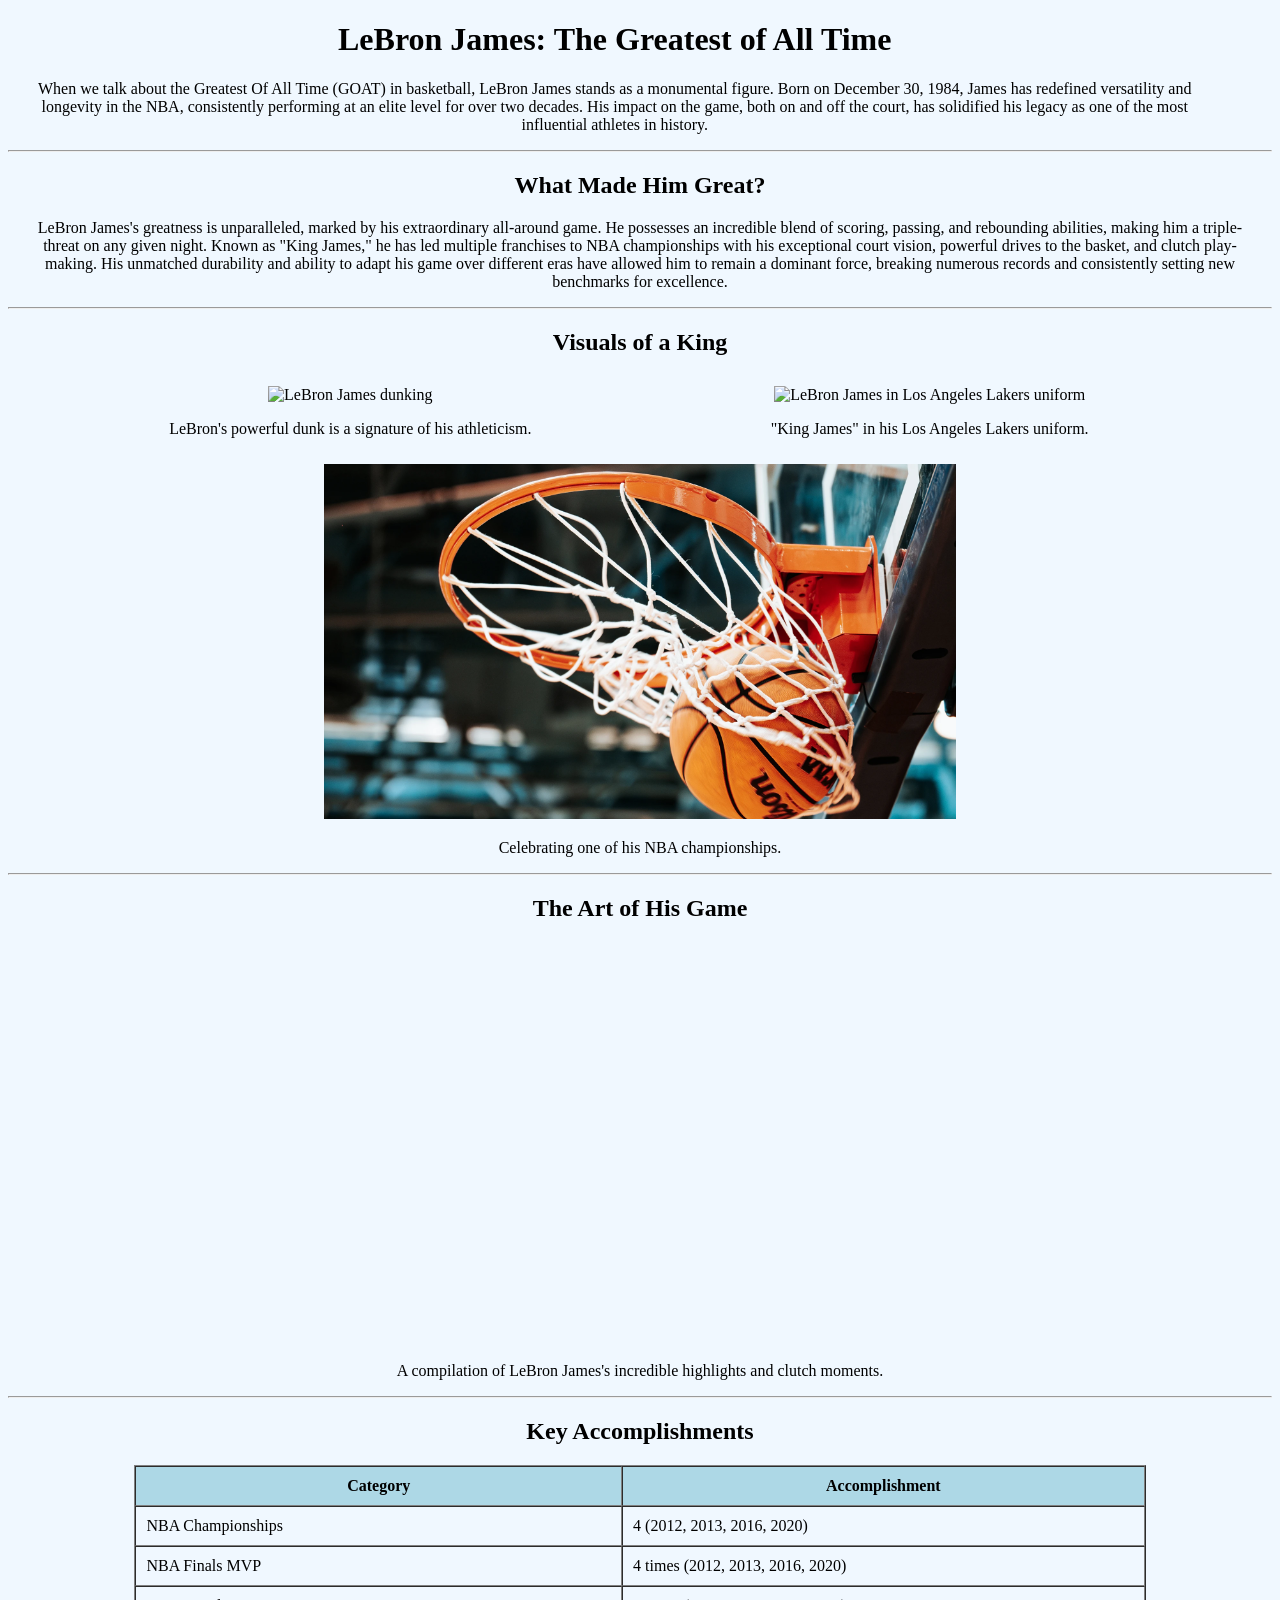
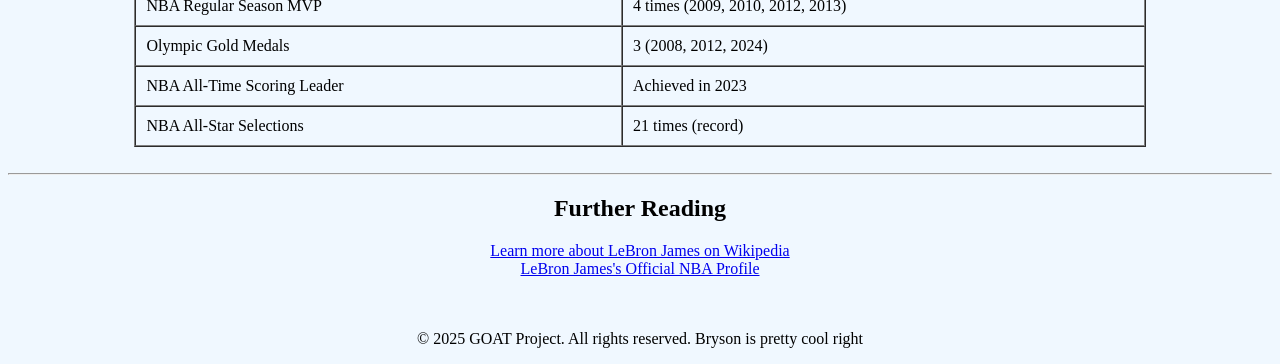
==== index.html @ 49a22297 "Adding the css" ====
<!DOCTYPE html>
<html lang="en">

<head>
    <meta charset="UTF-8">
    <meta name="viewport" content="width=device-width, initial-scale=1.0">
    <title>LeBron James : The Greatest of All Time aka the goat baby by Bryson Flowers</title>
</head>

<body bgcolor="#F0F8FF">

    <center style="width: 96%;">
        <h1>LeBron James: The Greatest of All Time</h1>
        <p>
            When we talk about the Greatest Of All Time (GOAT) in basketball, LeBron James stands as a
            monumental figure.
            Born on December 30, 1984, James has redefined versatility and longevity in the NBA, consistently performing
            at an elite level for over two decades.
            His impact on the game, both on and off the court, has solidified his legacy as one of the most influential
            athletes in history.
        </p>
    </center>

    <hr>

    <center>
        <h2>What Made Him Great?</h2>
    </center>

    <center>
        <p style="width: 96%;">
            LeBron James's greatness is unparalleled, marked by his extraordinary all-around game.
            He possesses an incredible blend of scoring, passing, and rebounding abilities, making him a triple-threat
            on any given night.
            Known as "King James," he has led multiple franchises to NBA championships with his exceptional court
            vision, powerful drives to the basket, and clutch play-making.
            His unmatched durability and ability to adapt his game over different eras have allowed him to remain a
            dominant force, breaking numerous records and consistently setting new benchmarks for excellence.
        </p>
    </center>

    <hr>

    <center>
        <h2>Visuals of a King</h2>
    </center>

    <center>
        <table border="0" cellpadding="10" cellspacing="0">
            <tr>
                <td align="center" width="33%">
                    <img src="images/21f2878f8be54364a060e1148e7326ca.webp" alt="LeBron James dunking"
                        width="75%" height="20%">
                    <p>LeBron's powerful dunk is a signature of his athleticism.</p>
                </td>
                <td align="center" width="33%" height="44%">
                    <img src="images/images (2).jpeg" alt="LeBron James in Los Angeles Lakers uniform"
                        width="75%" height="25%">
                    <p>"King James" in his Los Angeles Lakers uniform.</p>
                </td>
            </tr>
        </table>
    </center>
    <center>
    <td align=" center" width="33%" height="44%">
        <img src="images/tisWJFVMHqTBVj6XCmDGzwT9TuChBP9Mbw9tx6DX.webp" alt="LeBron James celebrating a championship"
            width="50%" height="50%">
        <p>Celebrating one of his NBA championships.</p>
    </td>
    </center>

    <hr>

    <center>
        <h2>The Art of His Game</h2>
    </center>


    <center>
        <!-- My stuff is pretty right :) -->
        <iframe width="700" height="400" src="https://www.youtube.com/embed/0TF2vQ-Uc34" frameborder="0"
            allow="accelerometer; autoplay; clipboard-write; encrypted-media; gyroscope; picture-in-picture"
            allowfullscreen></iframe>
        <p>A compilation of LeBron James's incredible highlights and clutch moments.</p>
    </center>

    <hr>

    <center>
        <h2>Key Accomplishments </h2>
    </center>

    <center>
        <table border="1" cellpadding="10" cellspacing="0" width="80%">
            <tr bgcolor="#ADD8E6">
                <th>Category</th>
                <th>Accomplishment</th>
            </tr>
            <tr>
                <td>NBA Championships</td>
                <td>4 (2012, 2013, 2016, 2020)</td>
            </tr>
            <tr bgcolor="#F0F8FF">
                <td>NBA Finals MVP</td>
                <td>4 times (2012, 2013, 2016, 2020)</td>
            </tr>
            <tr>
                <td>NBA Regular Season MVP</td>
                <td>4 times (2009, 2010, 2012, 2013)</td>
            </tr>
            <tr bgcolor="#F0F8FF">
                <td>Olympic Gold Medals</td>
                <td>3 (2008, 2012, 2024)</td>
            </tr>
            <tr>
                <td>NBA All-Time Scoring Leader</td>
                <td>Achieved in 2023</td>
            </tr>
            <tr>
                <td>NBA All-Star Selections</td>
                <td>21 times (record)</td>
            </tr>
        </table>
    </center>

    <Center>
        <br>
    </Center>

    <hr>

    <center>
        <h2>Further Reading</h2>
    </center>


    <center>

        <div>
            <a href=" https://en.wikipedia.org/wiki/LeBron_James" target="_blank">
                Learn more about LeBron James on Wikipedia
            </a>
        </div>

        <div>
            <a href="https://www.nba.com/player/2544/lebron-james" target="_blank">
                LeBron James's Official NBA Profile
            </a>
        </div>


    </center>

    <br><br>
    <center>
        <p>&copy; 2025 GOAT Project. All rights reserved. Bryson is pretty cool right</p>
    </center>

</body>

</html>
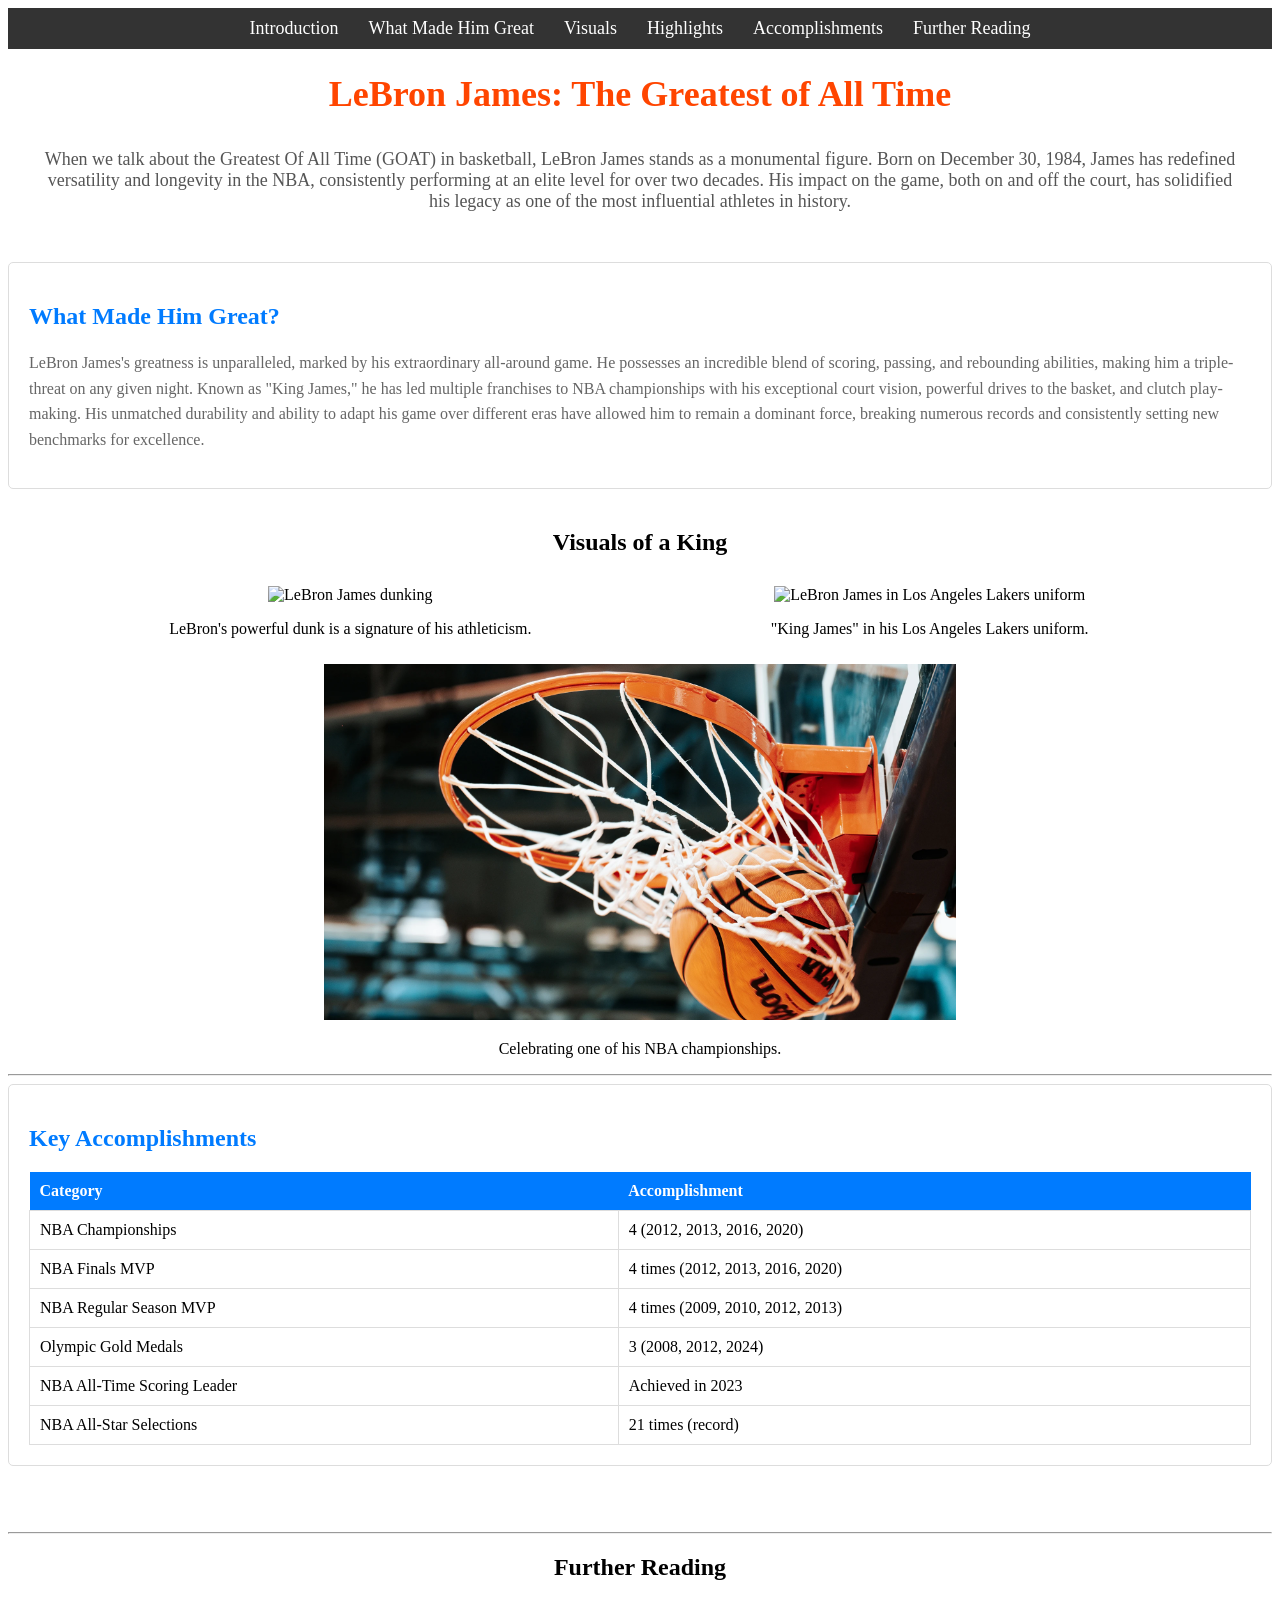
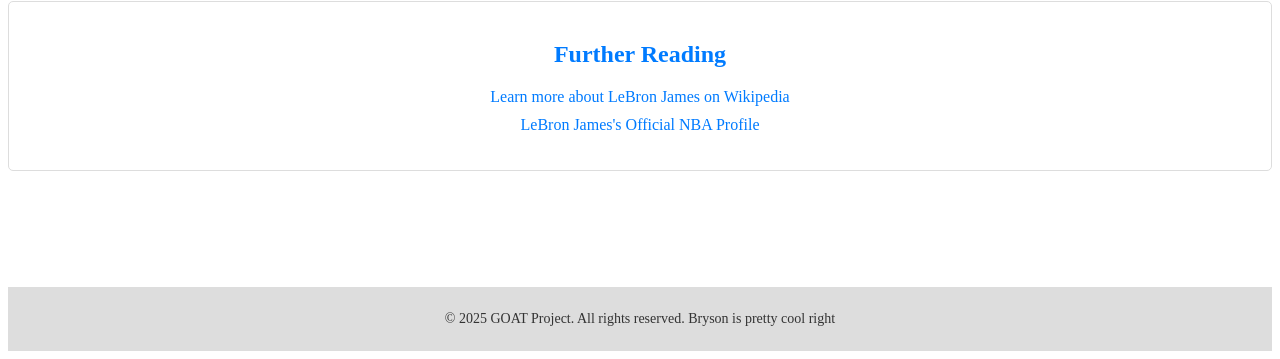
==== commit 5c7dfbd7: "Adding css" ====
--- a/index.html
+++ b/index.html
@@ -5,41 +5,38 @@
     <meta charset="UTF-8">
     <meta name="viewport" content="width=device-width, initial-scale=1.0">
     <title>LeBron James : The Greatest of All Time aka the goat baby by Bryson Flowers</title>
+    <link rel="stylesheet" href="style.css">
 </head>
 
-<body bgcolor="#F0F8FF">
+<body b8gcolor="#F0F8FF">
+    <nav class="main-nav">
+        <ul class="nav-list">
+            <li class="nav-item"><a href="#intro" class="nav-link">Introduction</a></li>
+            <li class="nav-item"><a href="#greatness" class="nav-link">What Made Him Great</a></li>
+            <li class="nav-item"><a href="#visuals" class="nav-link">Visuals</a></li>
+            <li class="nav-item"><a href="#art-of-game" class="nav-link">Highlights</a></li>
+            <li class="nav-item"><a href="#accomplishments" class="nav-link">Accomplishments</a></li>
+            <li class="nav-item"><a href="#further-reading" class="nav-link">Further Reading</a></li>
+        </ul>
+    </nav>
 
-    <center style="width: 96%;">
-        <h1>LeBron James: The Greatest of All Time</h1>
-        <p>
-            When we talk about the Greatest Of All Time (GOAT) in basketball, LeBron James stands as a
-            monumental figure.
-            Born on December 30, 1984, James has redefined versatility and longevity in the NBA, consistently performing
-            at an elite level for over two decades.
-            His impact on the game, both on and off the court, has solidified his legacy as one of the most influential
-            athletes in history.
-        </p>
-    </center>
+    <header id="intro" class="page-header">
+        <h1 id="main-title" class="heading-primary">LeBron James: The Greatest of All Time</h1>
+        <p class="intro-paragraph">When we talk about the Greatest Of All Time (GOAT) in basketball, LeBron James stands
+            as a monumental figure. Born on December 30, 1984, James has redefined versatility and longevity in the NBA,
+            consistently performing at an elite level for over two decades. His impact on the game, both on and off the
+            court, has solidified his legacy as one of the most influential athletes in history.</p>
+    </header>
 
-    <hr>
-
-    <center>
-        <h2>What Made Him Great?</h2>
-    </center>
-
-    <center>
-        <p style="width: 96%;">
-            LeBron James's greatness is unparalleled, marked by his extraordinary all-around game.
-            He possesses an incredible blend of scoring, passing, and rebounding abilities, making him a triple-threat
-            on any given night.
-            Known as "King James," he has led multiple franchises to NBA championships with his exceptional court
-            vision, powerful drives to the basket, and clutch play-making.
-            His unmatched durability and ability to adapt his game over different eras have allowed him to remain a
-            dominant force, breaking numerous records and consistently setting new benchmarks for excellence.
-        </p>
-    </center>
-
-    <hr>
+    <section id="greatness" class="section">
+        <h2 class="section-header">What Made Him Great?</h2>
+        <p class="section-paragraph">LeBron James's greatness is unparalleled, marked by his extraordinary all-around
+            game. He possesses an incredible blend of scoring, passing, and rebounding abilities, making him a
+            triple-threat on any given night. Known as "King James," he has led multiple franchises to NBA championships
+            with his exceptional court vision, powerful drives to the basket, and clutch play-making. His unmatched
+            durability and ability to adapt his game over different eras have allowed him to remain a dominant force,
+            breaking numerous records and consistently setting new benchmarks for excellence.</p>
+    </section>
 
     <center>
         <h2>Visuals of a King</h2>
@@ -49,79 +46,65 @@
         <table border="0" cellpadding="10" cellspacing="0">
             <tr>
                 <td align="center" width="33%">
-                    <img src="images/21f2878f8be54364a060e1148e7326ca.webp" alt="LeBron James dunking"
-                        width="75%" height="20%">
+                    <img src="images/21f2878f8be54364a060e1148e7326ca.webp" alt="LeBron James dunking" width="75%"
+                        height="20%">
                     <p>LeBron's powerful dunk is a signature of his athleticism.</p>
                 </td>
                 <td align="center" width="33%" height="44%">
-                    <img src="images/images (2).jpeg" alt="LeBron James in Los Angeles Lakers uniform"
-                        width="75%" height="25%">
+                    <img src="images/images (2).jpeg" alt="LeBron James in Los Angeles Lakers uniform" width="75%"
+                        height="25%">
                     <p>"King James" in his Los Angeles Lakers uniform.</p>
                 </td>
             </tr>
         </table>
     </center>
     <center>
-    <td align=" center" width="33%" height="44%">
-        <img src="images/tisWJFVMHqTBVj6XCmDGzwT9TuChBP9Mbw9tx6DX.webp" alt="LeBron James celebrating a championship"
-            width="50%" height="50%">
-        <p>Celebrating one of his NBA championships.</p>
-    </td>
+        <td align=" center" width="33%" height="44%">
+            <img src="images/tisWJFVMHqTBVj6XCmDGzwT9TuChBP9Mbw9tx6DX.webp"
+                alt="LeBron James celebrating a championship" width="50%" height="50%">
+            <p>Celebrating one of his NBA championships.</p>
+        </td>
     </center>
 
     <hr>
 
-    <center>
-        <h2>The Art of His Game</h2>
-    </center>
-
-
-    <center>
-        <!-- My stuff is pretty right :) -->
-        <iframe width="700" height="400" src="https://www.youtube.com/embed/0TF2vQ-Uc34" frameborder="0"
-            allow="accelerometer; autoplay; clipboard-write; encrypted-media; gyroscope; picture-in-picture"
-            allowfullscreen></iframe>
-        <p>A compilation of LeBron James's incredible highlights and clutch moments.</p>
-    </center>
-
-    <hr>
-
-    <center>
-        <h2>Key Accomplishments </h2>
-    </center>
-
-    <center>
-        <table border="1" cellpadding="10" cellspacing="0" width="80%">
-            <tr bgcolor="#ADD8E6">
-                <th>Category</th>
-                <th>Accomplishment</th>
-            </tr>
-            <tr>
-                <td>NBA Championships</td>
-                <td>4 (2012, 2013, 2016, 2020)</td>
-            </tr>
-            <tr bgcolor="#F0F8FF">
-                <td>NBA Finals MVP</td>
-                <td>4 times (2012, 2013, 2016, 2020)</td>
-            </tr>
-            <tr>
-                <td>NBA Regular Season MVP</td>
-                <td>4 times (2009, 2010, 2012, 2013)</td>
-            </tr>
-            <tr bgcolor="#F0F8FF">
-                <td>Olympic Gold Medals</td>
-                <td>3 (2008, 2012, 2024)</td>
-            </tr>
-            <tr>
-                <td>NBA All-Time Scoring Leader</td>
-                <td>Achieved in 2023</td>
-            </tr>
-            <tr>
-                <td>NBA All-Star Selections</td>
-                <td>21 times (record)</td>
-            </tr>
+    <section id="accomplishments" class="section">
+        <h2 class="section-header">Key Accomplishments</h2>
+        <table class="accomplishments-table">
+            <thead>
+                <tr>
+                    <th class="table-header">Category</th>
+                    <th class="table-header">Accomplishment</th>
+                </tr>
+            </thead>
+            <tbody>
+                <tr>
+                    <td class="table-cell">NBA Championships</td>
+                    <td class="table-cell">4 (2012, 2013, 2016, 2020)</td>
+                </tr>
+                <tr>
+                    <td class="table-cell">NBA Finals MVP</td>
+                    <td class="table-cell">4 times (2012, 2013, 2016, 2020)</td>
+                </tr>
+                <tr>
+                    <td class="table-cell">NBA Regular Season MVP</td>
+                    <td class="table-cell">4 times (2009, 2010, 2012, 2013)</td>
+                </tr>
+                <tr>
+                    <td class="table-cell">Olympic Gold Medals</td>
+                    <td class="table-cell">3 (2008, 2012, 2024)</td>
+                </tr>
+                <tr>
+                    <td class="table-cell">NBA All-Time Scoring Leader</td>
+                    <td class="table-cell">Achieved in 2023</td>
+                </tr>
+                <tr>
+                    <td class="table-cell">NBA All-Star Selections</td>
+                    <td class="table-cell">21 times (record)</td>
+                </tr>
+            </tbody>
         </table>
-    </center>
+    </section>
 
     <Center>
         <br>
@@ -133,28 +116,20 @@
         <h2>Further Reading</h2>
     </center>
 
-
-    <center>
-
-        <div>
-            <a href=" https://en.wikipedia.org/wiki/LeBron_James" target="_blank">
-                Learn more about LeBron James on Wikipedia
-            </a>
-        </div>
-
-        <div>
-            <a href="https://www.nba.com/player/2544/lebron-james" target="_blank">
-                LeBron James's Official NBA Profile
-            </a>
-        </div>
-
-
-    </center>
+<center>
+    <section id="further-reading" class="section">
+        <h2 class="section-header">Further Reading</h2>
+        <ul class="links-list">
+            <li class="list-item"><a href="https://en.wikipedia.org/wiki/LeBron_James" target="_blank" class="external-link">Learn more about LeBron James on Wikipedia</a></li>
+            <li class="list-item"><a href="https://www.nba.com/player/2544/lebron-james" target="_blank" class="external-link">LeBron James's Official NBA Profile</a></li>
+        </ul>
+    </section>
+</center>
 
     <br><br>
-    <center>
-        <p>&copy; 2025 GOAT Project. All rights reserved. Bryson is pretty cool right</p>
-    </center>
+    <footer class="page-footer">
+        <p class="footer-text">© 2025 GOAT Project. All rights reserved. Bryson is pretty cool right</p>
+    </footer>
 
 </body>
 
--- a/style.css
+++ b/style.css
@@ -0,0 +1,204 @@
+.page-body {
+    font-family: Arial, sans-serif;
+    margin: 0;
+    padding: 20px;
+    background-color: #f4f4f4;
+}
+
+.main-nav {
+    background-color: #333;
+    padding: 10px;
+    margin-bottom: 20px;
+}
+
+.nav-list {
+    list-style: none;
+    padding: 0;
+    margin: 0;
+    display: flex;
+    justify-content: center;
+}
+
+.nav-item {
+    margin: 0 15px;
+}
+
+.nav-link {
+    color: white;
+    text-decoration: none;
+    font-size: 18px;
+}
+
+.nav-link:hover {
+    color: #ff4500;
+}
+
+.page-header {
+    text-align: center;
+    margin-bottom: 40px;
+}
+
+.heading-primary {
+    color: #333;
+    font-family: 'Times New Roman', serif;
+}
+
+.intro-paragraph {
+    font-size: 18px;
+    color: #555;
+    margin: 20px;
+    padding: 10px;
+}
+
+.section {
+    margin-bottom: 40px;
+    padding: 20px;
+    background-color: #fff;
+    border: 1px solid #ddd;
+    border-radius: 5px;
+}
+
+.section-header {
+    color: #007bff;
+    font-family: 'Times New Roman', serif;
+}
+
+.section-paragraph {
+    font-size: 16px;
+    color: #666;
+    line-height: 1.6;
+}
+
+.image-gallery {
+    display: flex;
+    flex-wrap: wrap;
+    justify-content: center;
+}
+
+.image-container {
+    margin: 10px;
+    text-align: center;
+}
+
+.featured-image {
+    width: 300px;
+    height: auto;
+    border: 2px solid #007bff;
+    border-radius: 5px;
+}
+
+.image-caption {
+    font-size: 14px;
+    color: #777;
+    margin-top: 5px;
+}
+
+.video-container {
+    text-align: center;
+}
+
+.embedded-video {
+    border: none;
+}
+
+.video-description {
+    font-size: 14px;
+    color: #555;
+    margin-top: 10px;
+}
+
+.accomplishments-table {
+    width: 100%;
+    border-collapse: collapse;
+}
+
+.table-header {
+    background-color: #007bff;
+    color: #fff;
+    padding: 10px;
+    text-align: left;
+}
+
+.table-cell {
+    border: 1px solid #ddd;
+    padding: 10px;
+}
+
+.links-list {
+    list-style-type: none;
+    padding: 0;
+}
+
+.list-item {
+    margin-bottom: 10px;
+}
+
+.external-link {
+    color: #007bff;
+    text-decoration: none;
+}
+
+.external-link:hover {
+    text-decoration: underline;
+}
+
+.page-footer {
+    text-align: center;
+    margin-top: 40px;
+    padding: 10px;
+    background-color: #ddd;
+}
+
+.footer-text {
+    font-size: 14px;
+    color: #333;
+}
+
+h1 {
+   font-size: 36px;
+    color: #ff4500; 
+}
+
+#main-title {
+    font-size: 36px;
+    color: #ff4500;
+}
+
+/* Media Query for Responsive Design */
+@media (max-width: 600px) {
+    .nav-list {
+        flex-direction: column;
+        align-items: center;
+    }
+
+    .nav-item {
+        margin: 10px 0;
+    }
+
+    .heading-primary {
+        font-size: 28px;
+    }
+
+    .intro-paragraph {
+        font-size: 16px;
+    }
+
+    .section-paragraph {
+        font-size: 14px;
+    }
+
+    .featured-image {
+        width: 100%;
+        max-width: 300px;
+    }
+
+    .image-gallery {
+        flex-direction: column;
+        align-items: center;
+    }
+
+    .embedded-video {
+        width: 100%;
+        height: auto;
+    }
+}
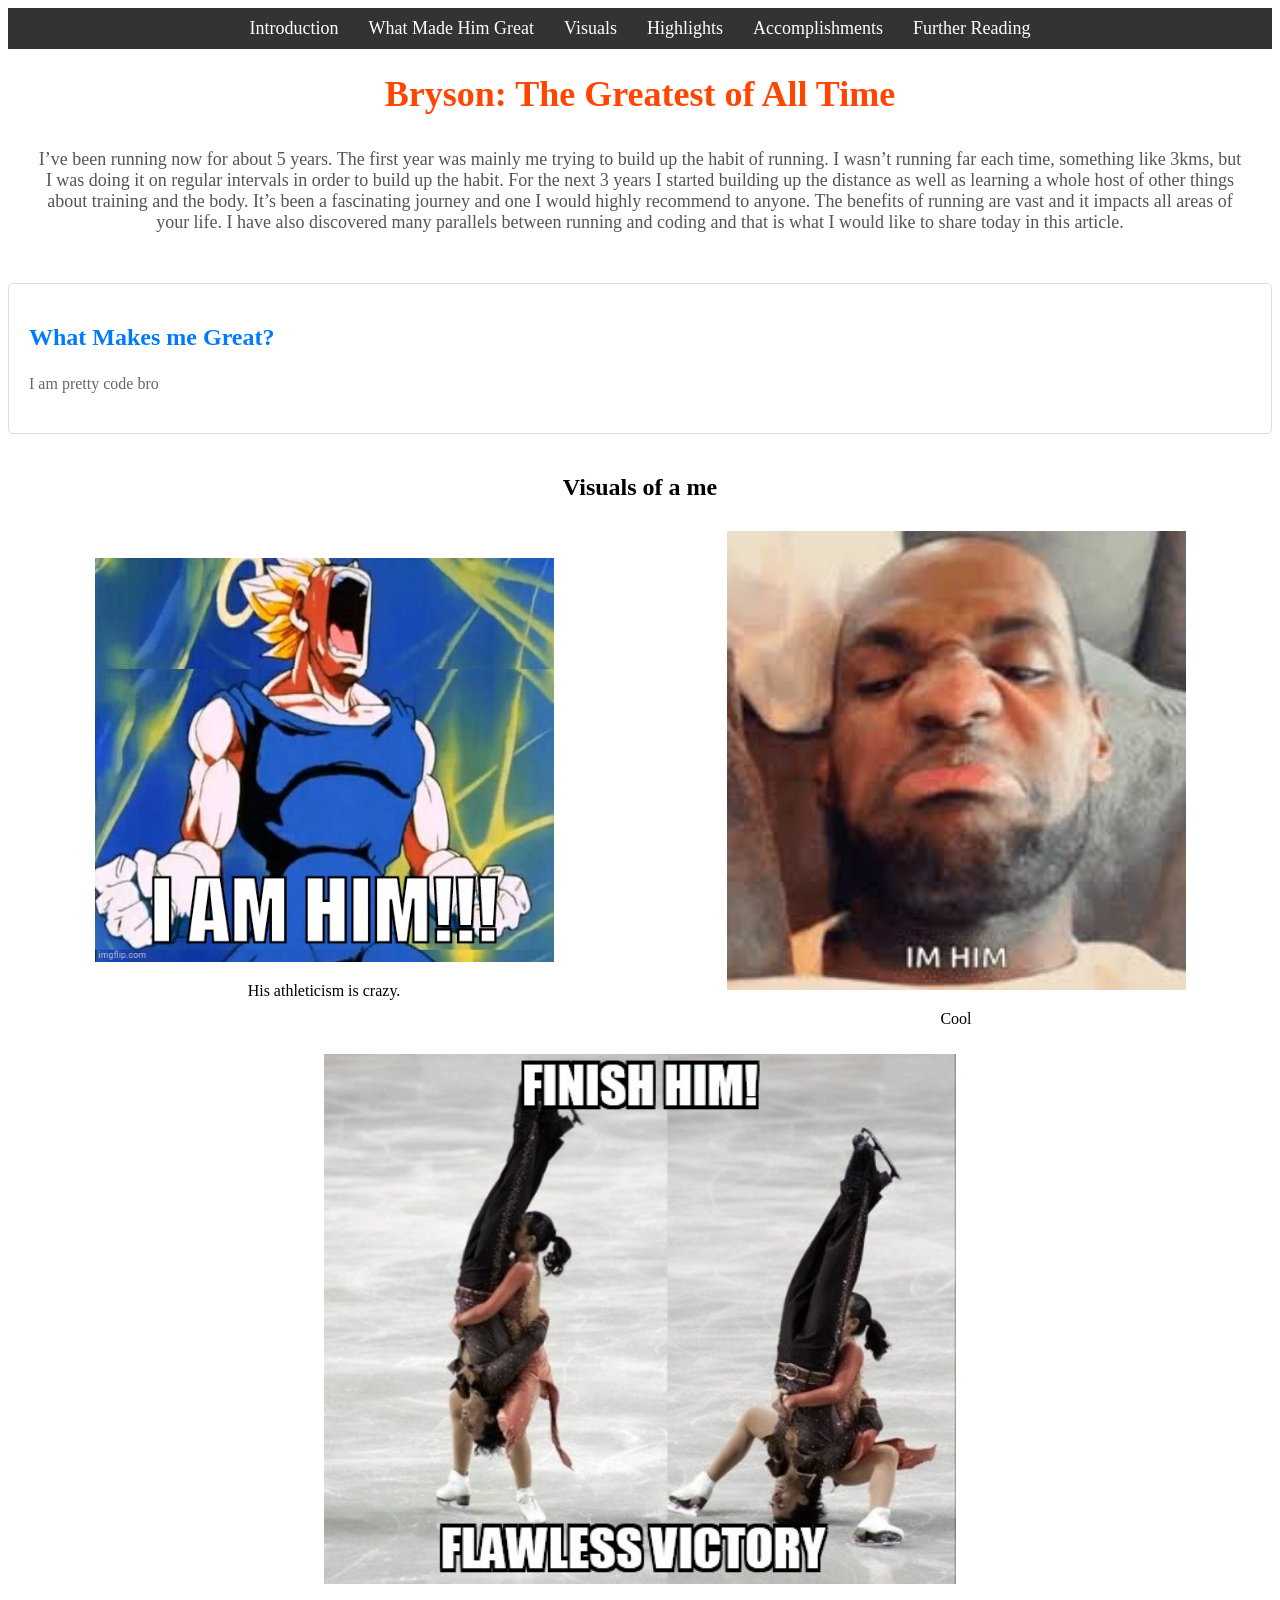
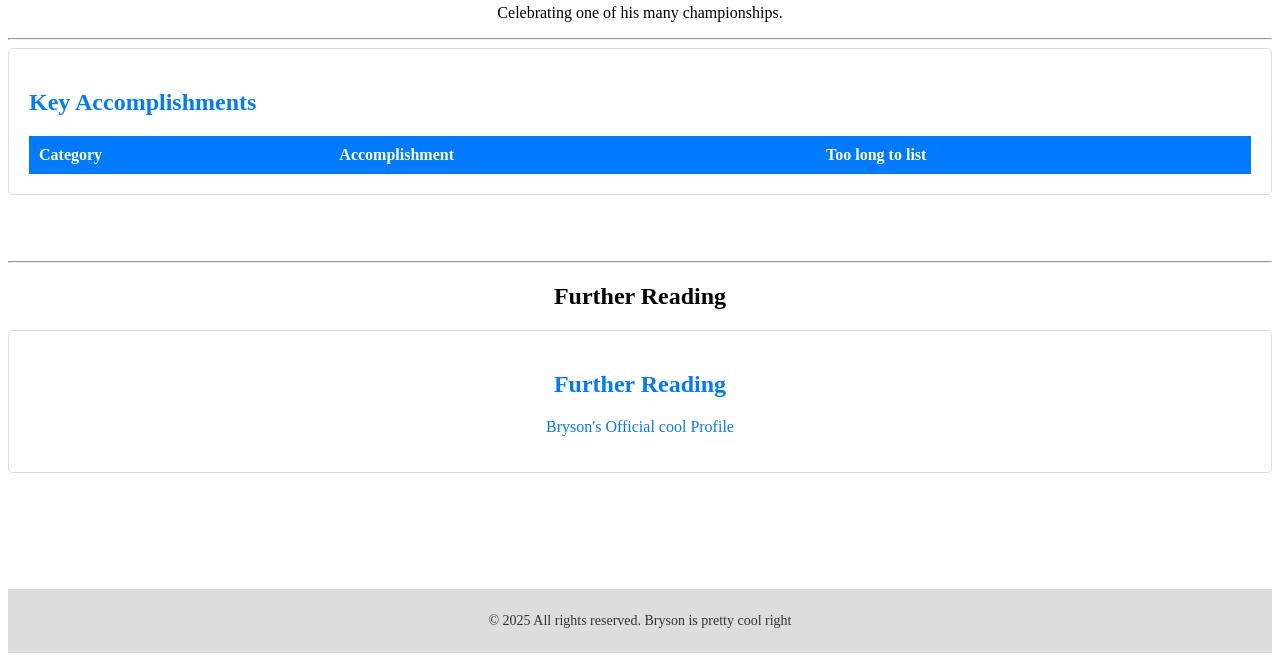
==== commit 8359ad85: "Rename main.html to index.html" ====
--- a/index.html
+++ b/index.html
@@ -4,7 +4,7 @@
 <head>
     <meta charset="UTF-8">
     <meta name="viewport" content="width=device-width, initial-scale=1.0">
-    <title>LeBron James : The Greatest of All Time aka the goat baby by Bryson Flowers</title>
+    <title>About me</title>
     <link rel="stylesheet" href="style.css">
 </head>
 
@@ -21,48 +21,48 @@
     </nav>
 
     <header id="intro" class="page-header">
-        <h1 id="main-title" class="heading-primary">LeBron James: The Greatest of All Time</h1>
-        <p class="intro-paragraph">When we talk about the Greatest Of All Time (GOAT) in basketball, LeBron James stands
-            as a monumental figure. Born on December 30, 1984, James has redefined versatility and longevity in the NBA,
-            consistently performing at an elite level for over two decades. His impact on the game, both on and off the
-            court, has solidified his legacy as one of the most influential athletes in history.</p>
+        <h1 id="main-title" class="heading-primary">Bryson: The Greatest of All Time</h1>
+        <p class="intro-paragraph">I’ve been running now for about 5 years. The first year was mainly me trying to build up the habit of
+            running.
+            I wasn’t running far each time, something like 3kms, but I was doing it on regular intervals in order to
+            build up the habit.
+            For the next 3 years I started building up the distance as well as learning a whole host of other things
+            about training and the body.
+            It’s been a fascinating journey and one I would highly recommend to anyone. The benefits of running are vast
+            and it impacts all areas of your life. I have also discovered many parallels between running and coding and
+            that is what I would like to share today in this article.</p>
     </header>
 
     <section id="greatness" class="section">
-        <h2 class="section-header">What Made Him Great?</h2>
-        <p class="section-paragraph">LeBron James's greatness is unparalleled, marked by his extraordinary all-around
-            game. He possesses an incredible blend of scoring, passing, and rebounding abilities, making him a
-            triple-threat on any given night. Known as "King James," he has led multiple franchises to NBA championships
-            with his exceptional court vision, powerful drives to the basket, and clutch play-making. His unmatched
-            durability and ability to adapt his game over different eras have allowed him to remain a dominant force,
-            breaking numerous records and consistently setting new benchmarks for excellence.</p>
+        <h2 class="section-header">What Makes me Great?</h2>
+        <p class="section-paragraph">I am pretty code bro</p>
     </section>
 
     <center>
-        <h2>Visuals of a King</h2>
+        <h2>Visuals of a me</h2>
     </center>
 
     <center>
         <table border="0" cellpadding="10" cellspacing="0">
             <tr>
                 <td align="center" width="33%">
-                    <img src="images/21f2878f8be54364a060e1148e7326ca.webp" alt="LeBron James dunking" width="75%"
+                    <img src="7j4t2p.jpg" alt="LeBron James dunking" width="75%"
                         height="20%">
-                    <p>LeBron's powerful dunk is a signature of his athleticism.</p>
+                    <p>His athleticism is crazy.</p>
                 </td>
                 <td align="center" width="33%" height="44%">
-                    <img src="images/images (2).jpeg" alt="LeBron James in Los Angeles Lakers uniform" width="75%"
+                    <img src="download.jpeg" alt="LeBron James in Los Angeles Lakers uniform" width="75%"
                         height="25%">
-                    <p>"King James" in his Los Angeles Lakers uniform.</p>
+                    <p>Cool</p>
                 </td>
             </tr>
         </table>
     </center>
     <center>
         <td align=" center" width="33%" height="44%">
-            <img src="images/tisWJFVMHqTBVj6XCmDGzwT9TuChBP9Mbw9tx6DX.webp"
+            <img src="figure-skating-mortal-kombat-sochi-2014-finish-him-olympics-8058350592.jpeg"
                 alt="LeBron James celebrating a championship" width="50%" height="50%">
-            <p>Celebrating one of his NBA championships.</p>
+            <p>Celebrating one of his many championships.</p>
         </td>
     </center>
 
@@ -75,33 +75,9 @@
                 <tr>
                     <th class="table-header">Category</th>
                     <th class="table-header">Accomplishment</th>
+                    <th class="table-header">Too long to list</th>
                 </tr>
             </thead>
-            <tbody>
-                <tr>
-                    <td class="table-cell">NBA Championships</td>
-                    <td class="table-cell">4 (2012, 2013, 2016, 2020)</td>
-                </tr>
-                <tr>
-                    <td class="table-cell">NBA Finals MVP</td>
-                    <td class="table-cell">4 times (2012, 2013, 2016, 2020)</td>
-                </tr>
-                <tr>
-                    <td class="table-cell">NBA Regular Season MVP</td>
-                    <td class="table-cell">4 times (2009, 2010, 2012, 2013)</td>
-                </tr>
-                <tr>
-                    <td class="table-cell">Olympic Gold Medals</td>
-                    <td class="table-cell">3 (2008, 2012, 2024)</td>
-                </tr>
-                <tr>
-                    <td class="table-cell">NBA All-Time Scoring Leader</td>
-                    <td class="table-cell">Achieved in 2023</td>
-                </tr>
-                <tr>
-                    <td class="table-cell">NBA All-Star Selections</td>
-                    <td class="table-cell">21 times (record)</td>
-                </tr>
             </tbody>
         </table>
     </section>
@@ -120,17 +96,17 @@
     <section id="further-reading" class="section">
         <h2 class="section-header">Further Reading</h2>
         <ul class="links-list">
-            <li class="list-item"><a href="https://en.wikipedia.org/wiki/LeBron_James" target="_blank" class="external-link">Learn more about LeBron James on Wikipedia</a></li>
-            <li class="list-item"><a href="https://www.nba.com/player/2544/lebron-james" target="_blank" class="external-link">LeBron James's Official NBA Profile</a></li>
+            <li class="list-item"><a href="https://en.wikipedia.org/wiki/LeBron_James" target="_blank" class="external-link"></a></li>
+            <li class="list-item"><a href="https://www.nba.com/player/2544/lebron-james" target="_blank" class="external-link">Bryson's Official cool Profile</a></li>
         </ul>
     </section>
 </center>
 
     <br><br>
     <footer class="page-footer">
-        <p class="footer-text">© 2025 GOAT Project. All rights reserved. Bryson is pretty cool right</p>
+        <p class="footer-text">© 2025 All rights reserved. Bryson is pretty cool right</p>
     </footer>
 
 </body>
 
-</html>+</html>
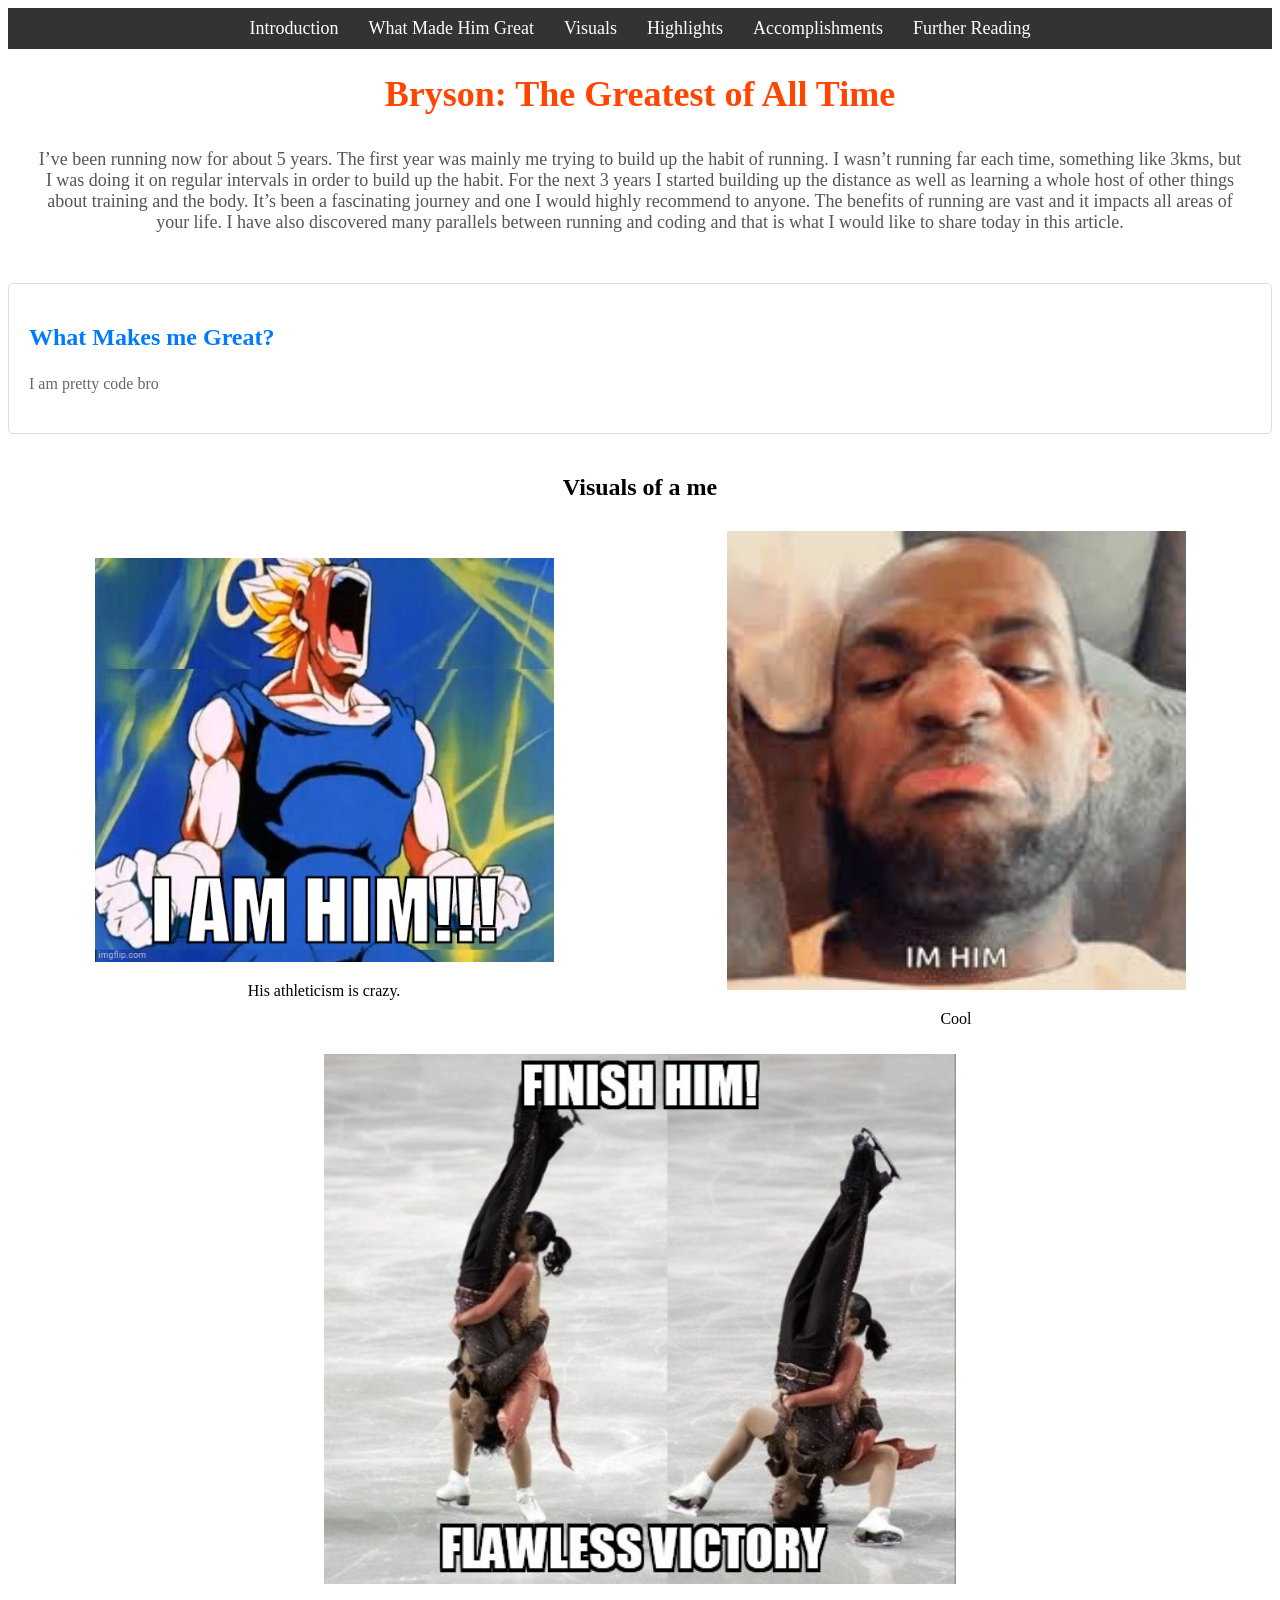
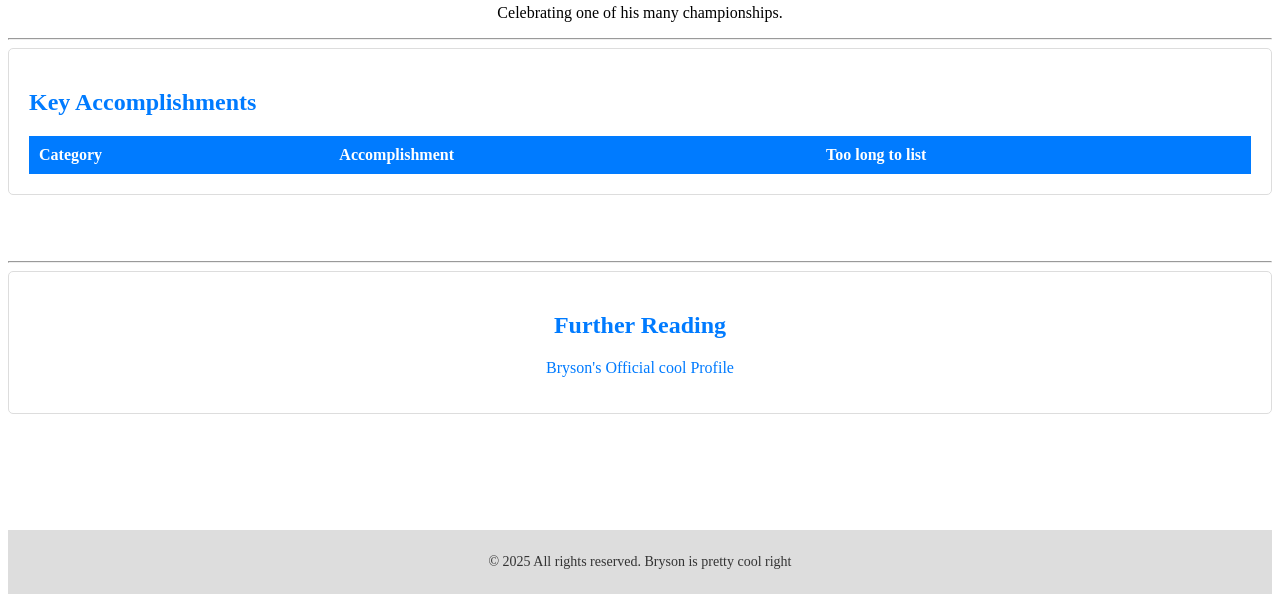
==== commit 9f5479fa: "Update index.html" ====
--- a/index.html
+++ b/index.html
@@ -89,7 +89,6 @@
     <hr>
 
     <center>
-        <h2>Further Reading</h2>
     </center>
 
 <center>
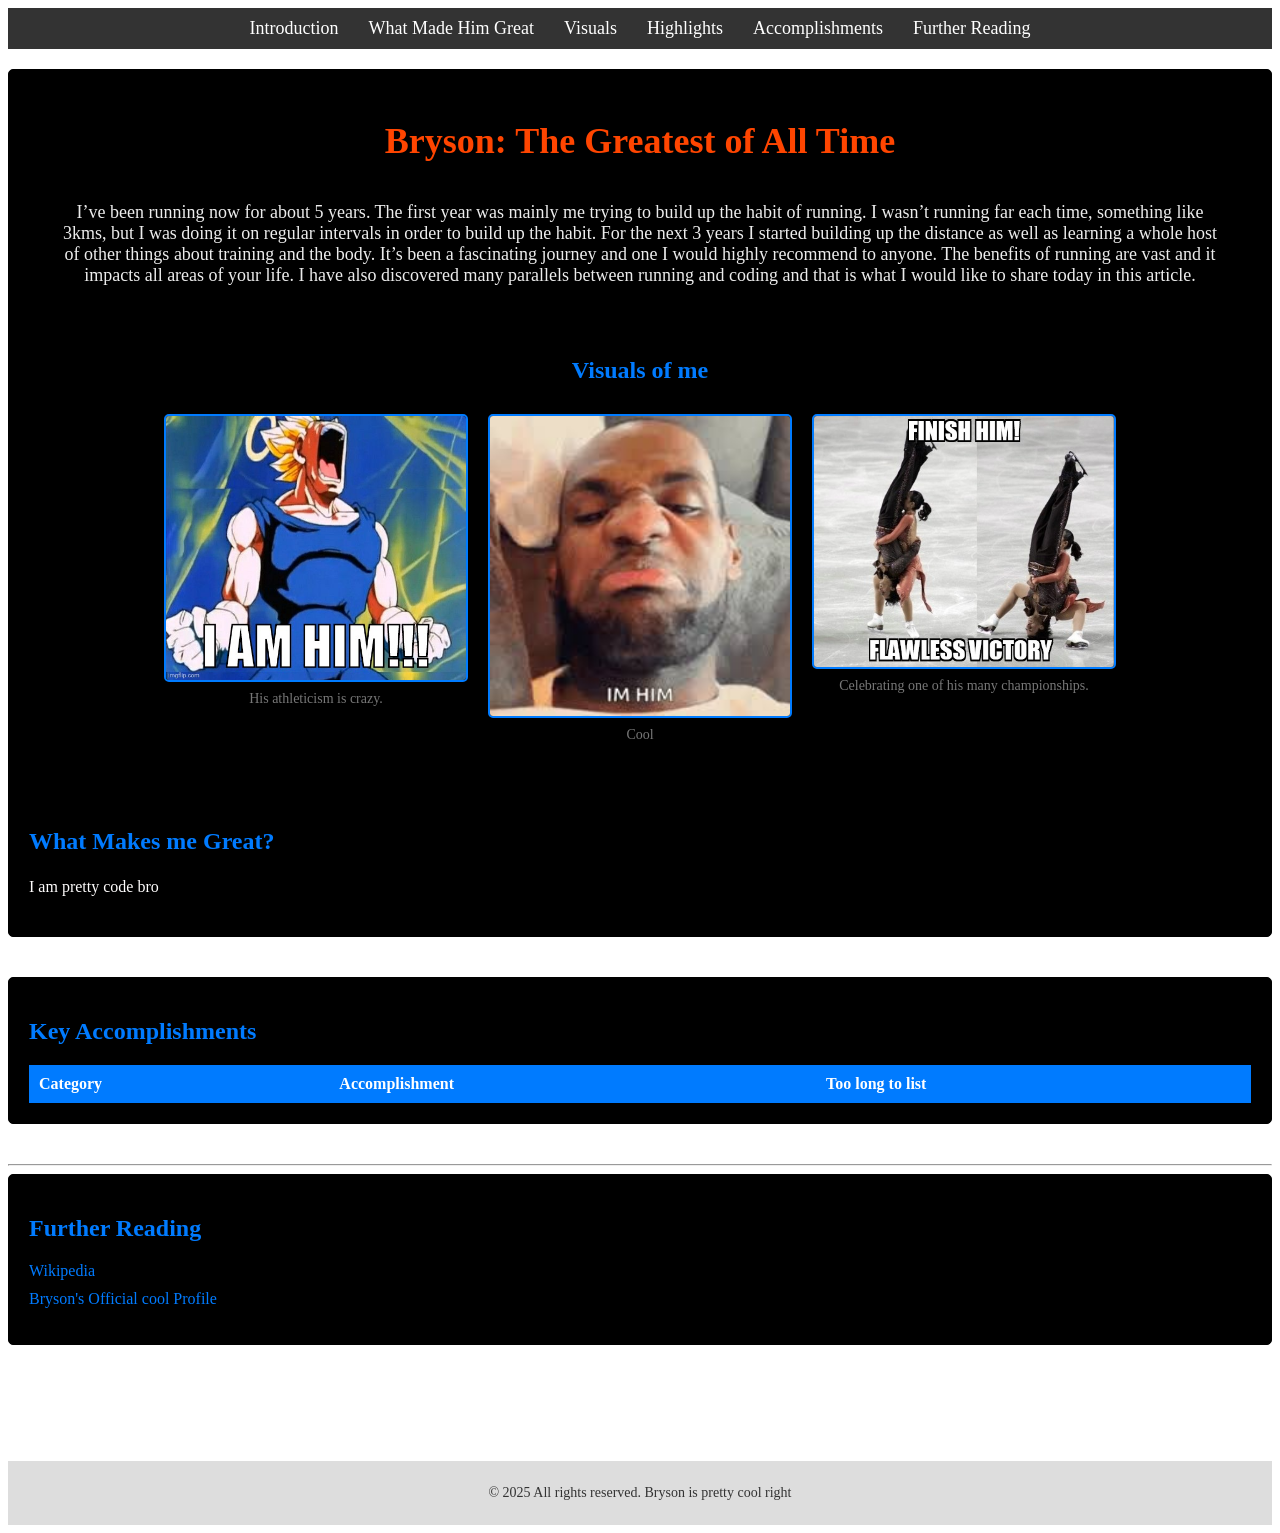
==== commit baf7cc67: "add flex" ====
--- a/index.html
+++ b/index.html
@@ -20,53 +20,54 @@
         </ul>
     </nav>
 
-    <header id="intro" class="page-header">
-        <h1 id="main-title" class="heading-primary">Bryson: The Greatest of All Time</h1>
-        <p class="intro-paragraph">I’ve been running now for about 5 years. The first year was mainly me trying to build up the habit of
-            running.
-            I wasn’t running far each time, something like 3kms, but I was doing it on regular intervals in order to
-            build up the habit.
-            For the next 3 years I started building up the distance as well as learning a whole host of other things
-            about training and the body.
-            It’s been a fascinating journey and one I would highly recommend to anyone. The benefits of running are vast
-            and it impacts all areas of your life. I have also discovered many parallels between running and coding and
-            that is what I would like to share today in this article.</p>
-    </header>
 
-    <section id="greatness" class="section">
-        <h2 class="section-header">What Makes me Great?</h2>
-        <p class="section-paragraph">I am pretty code bro</p>
-    </section>
 
-    <center>
-        <h2>Visuals of a me</h2>
-    </center>
+    <!-- Main flex container for hobbies and gallery sections -->
+    <main class="main-content-container">
+        <section id="greatness" class="section">
+            <header id="intro" class="page-header">
+                <h1 id="main-title" class="heading-primary">Bryson: The Greatest of All Time</h1>
+                <p class="intro-paragraph">I’ve been running now for about 5 years. The first year was mainly me trying
+                    to build up the habit of
+                    running.
+                    I wasn’t running far each time, something like 3kms, but I was doing it on regular intervals in
+                    order to
+                    build up the habit.
+                    For the next 3 years I started building up the distance as well as learning a whole host of other
+                    things
+                    about training and the body.
+                    It’s been a fascinating journey and one I would highly recommend to anyone. The benefits of running
+                    are vast
+                    and it impacts all areas of your life. I have also discovered many parallels between running and
+                    coding and
+                    that is what I would like to share today in this article.</p>
+                <section id="visuals" class="section">
+                    <h2 class="section-header">Visuals of me</h2>
+                    <div class="image-gallery">
+                        <div class="image-container">
+                            <img class="featured-image" src="images/7j4t2p.jpg" alt="LeBron James dunking">
+                            <p class="image-caption">His athleticism is crazy.</p>
+                        </div>
+                        <div class="image-container">
+                            <img class="featured-image" src="images/download.jpeg"
+                                alt="LeBron James in Los Angeles Lakers uniform">
+                            <p class="image-caption">Cool</p>
+                        </div>
+                        <div class="image-container">
+                            <img class="featured-image"
+                                src="images/figure-skating-mortal-kombat-sochi-2014-finish-him-olympics-8058350592.jpeg"
+                                alt="LeBron James celebrating a championship">
+                            <p class="image-caption">Celebrating one of his many championships.</p>
+                        </div>
+                    </div>
+                </section>
+            </header>
+            <h2 class="section-header">What Makes me Great?</h2>
+            <p class="section-paragraph">I am pretty code bro</p>
+        </section>
 
-    <center>
-        <table border="0" cellpadding="10" cellspacing="0">
-            <tr>
-                <td align="center" width="33%">
-                    <img src="7j4t2p.jpg" alt="LeBron James dunking" width="75%"
-                        height="20%">
-                    <p>His athleticism is crazy.</p>
-                </td>
-                <td align="center" width="33%" height="44%">
-                    <img src="download.jpeg" alt="LeBron James in Los Angeles Lakers uniform" width="75%"
-                        height="25%">
-                    <p>Cool</p>
-                </td>
-            </tr>
-        </table>
-    </center>
-    <center>
-        <td align=" center" width="33%" height="44%">
-            <img src="figure-skating-mortal-kombat-sochi-2014-finish-him-olympics-8058350592.jpeg"
-                alt="LeBron James celebrating a championship" width="50%" height="50%">
-            <p>Celebrating one of his many championships.</p>
-        </td>
-    </center>
 
-    <hr>
+    </main>
 
     <section id="accomplishments" class="section">
         <h2 class="section-header">Key Accomplishments</h2>
@@ -82,24 +83,17 @@
         </table>
     </section>
 
-    <Center>
-        <br>
-    </Center>
-
     <hr>
 
-    <center>
-    </center>
-
-<center>
     <section id="further-reading" class="section">
         <h2 class="section-header">Further Reading</h2>
         <ul class="links-list">
-            <li class="list-item"><a href="https://en.wikipedia.org/wiki/LeBron_James" target="_blank" class="external-link"></a></li>
-            <li class="list-item"><a href="https://www.nba.com/player/2544/lebron-james" target="_blank" class="external-link">Bryson's Official cool Profile</a></li>
+            <li class="list-item"><a href="https://en.wikipedia.org/wiki/LeBron_James" target="_blank"
+                    class="external-link">Wikipedia</a></li>
+            <li class="list-item"><a href="https://www.nba.com/player/2544/lebron-james" target="_blank"
+                    class="external-link">Bryson's Official cool Profile</a></li>
         </ul>
     </section>
-</center>
 
     <br><br>
     <footer class="page-footer">
@@ -108,4 +102,4 @@
 
 </body>
 
-</html>
+</html>
--- a/style.css
+++ b/style.css
@@ -45,7 +45,7 @@
 
 .intro-paragraph {
     font-size: 18px;
-    color: #555;
+    color: #ececec;
     margin: 20px;
     padding: 10px;
 }
@@ -53,8 +53,8 @@
 .section {
     margin-bottom: 40px;
     padding: 20px;
-    background-color: #fff;
-    border: 1px solid #ddd;
+    background-color: #000000;
+    border: 1px solid #000000;
     border-radius: 5px;
 }
 
@@ -65,7 +65,7 @@
 
 .section-paragraph {
     font-size: 16px;
-    color: #666;
+    color: #fffdfd;
     line-height: 1.6;
 }
 
@@ -154,7 +154,7 @@
     color: #333;
 }
 
-h1 {
+.heading-primary {
    font-size: 36px;
     color: #ff4500; 
 }
@@ -164,7 +164,41 @@
     color: #ff4500;
 }
 
+/* Flexbox for the main content section */
+.main-content-container {
+    display: flex;
+    flex-direction: column;
+    gap: 20px;
+    color: #535353;
+}
+
 /* Media Query for Responsive Design */
+@media (min-width: 768px) {
+    .main-content-container {
+        flex-direction: row;
+        justify-content: space-between;
+        align-items: flex-start;
+    }
+
+    .main-content-container > .section {
+        flex: 1;
+        color: #535353;
+    }
+
+    .all-content-container {
+        flex-direction: row;
+        justify-content: space-between;
+        align-items: flex-start;
+        flex-wrap: wrap;
+    }
+
+    .all-content-container > .main-content-container,
+    .all-content-container > .section {
+        flex: 1;
+        min-width: 300px;
+    }
+}
+
 @media (max-width: 600px) {
     .nav-list {
         flex-direction: column;
@@ -201,4 +235,4 @@
         width: 100%;
         height: auto;
     }
-}+}
